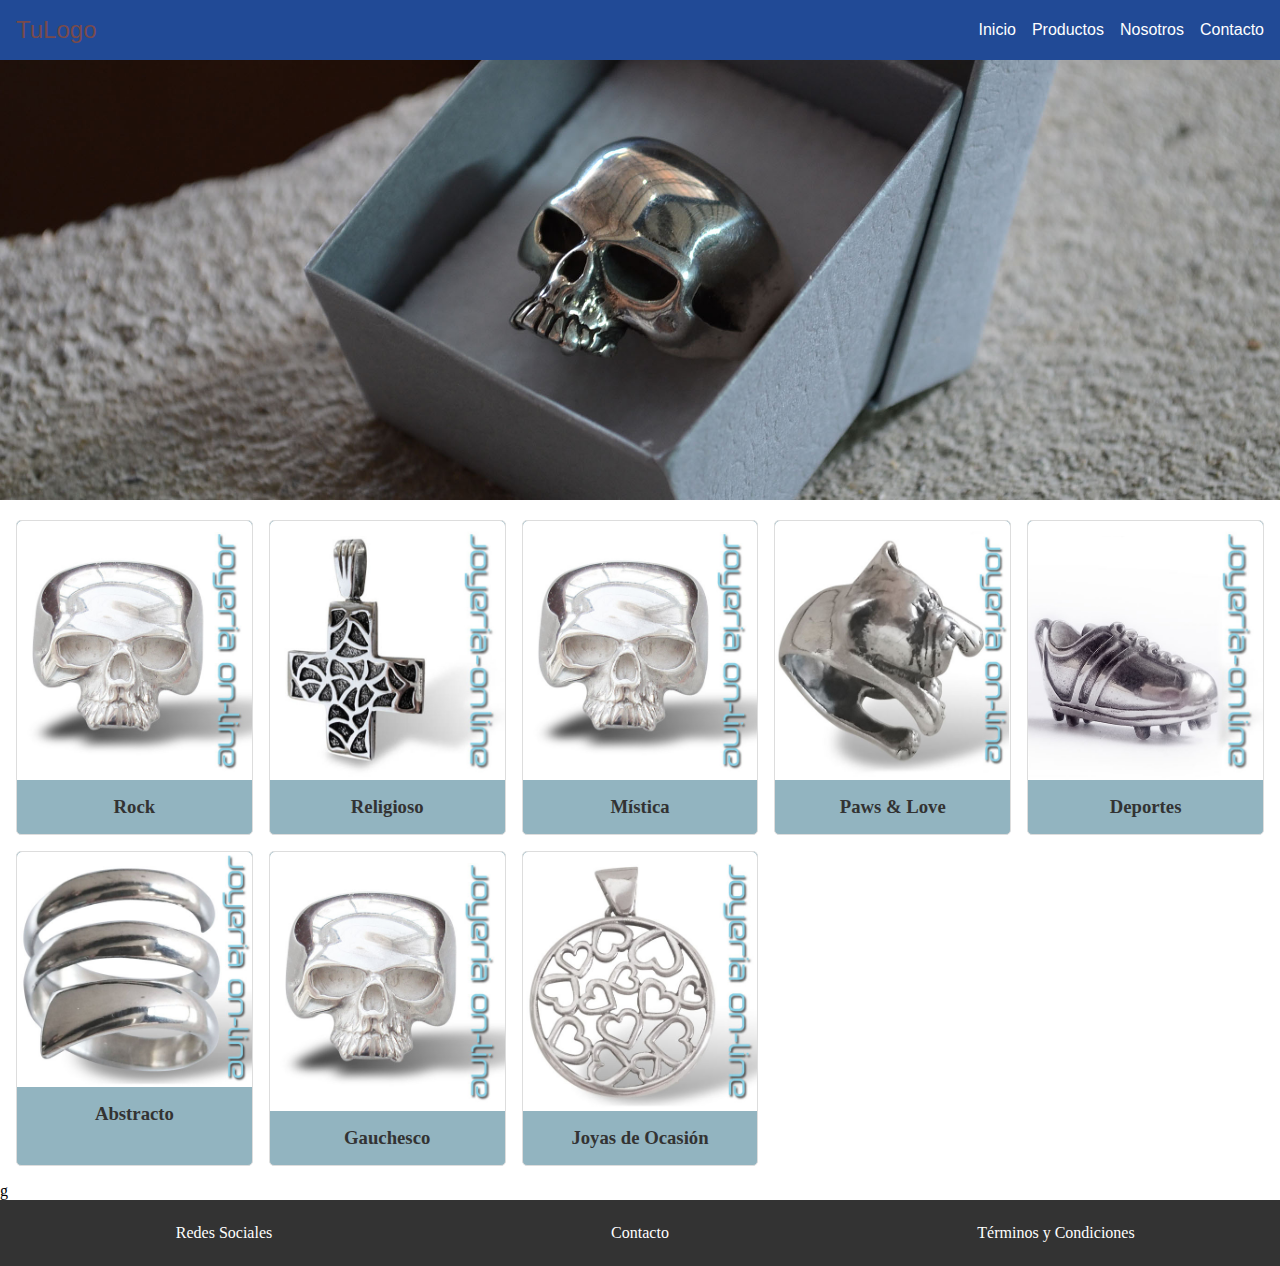
==== index.html @ 59936ca4 "unificando tamaño de imagenes de las tarjetas" ====
<!DOCTYPE html>
<html lang="es">
<head>
  <meta charset="UTF-8">
  <meta name="viewport" content="width=device-width, initial-scale=1.0">
  <title>Tienda de Accesorios</title>
  <link rel="stylesheet" href="estilo.css">
</head>
<body>

  <!-- Header -->
  <header class="header">
    <div class="logo">TuLogo</div>
    <nav class="nav">
      <a href="#">Inicio</a>
      <a href="#">Productos</a>
      <a href="#">Nosotros</a>
      <a href="#">Contacto</a>
    </nav>
  </header>

  <!-- Main Body -->
  <div>

    <img src="imagenes/caratula-fondo.jpg" alt="Joyería con significado" style="width:100%;">
  </div>
  <main class="productos">
    
    <a href="rock.html" class="producto-item">
      <img src="imagenes/portada-rock.jpg"Rock">
      <h3>Rock</h3>
    </a>
    <a href="religioso.html" class="producto-item">
      <img src="imagenes/portada-religioso.jpg.jpg" alt="Religioso">
      <h3>Religioso</h3>
    </a>
    <a href="mistica.html" class="producto-item">
      <img src="imagenes/portada-rock.jpg" alt="Mística">
      <h3>Mística</h3>
    </a>
    <a href="paws_love.html" class="producto-item">
      <img src="imagenes/portada-paws.jpg" alt="Paws & Love">
      <h3>Paws & Love</h3>
    </a>
    <a href="deportes.html" class="producto-item">
      <img src="imagenes/portada-deportes.jpg.jpg" alt="Deportes">
      <h3>Deportes</h3>
    </a>
    <a href="abstracto.html" class="producto-item">
      <img src="imagenes/portada-abstracto.jpg" alt="Abstracto">
      <h3>Abstracto</h3>
    </a>
    <a href="gauchesco.html" class="producto-item">
        <img src="imagenes/portada-rock.jpg" alt="gauchesco">
        <h3>Gauchesco</h3>
      </a>
    <a href="ocasion.html" class="producto-item">
        <img src="imagenes/portada-ocasion.jpg.jpg" alt="Ocasión">
        <h3>Joyas de Ocasión</h3>
      </a>

  </main>
g
  <!-- Footer -->
  <footer class="footer">
    <div class="footer-item">Redes Sociales</div>
    <div class="footer-item">Contacto</div>
    <div class="footer-item">Términos y Condiciones</div>
  </footer>

</body>
</html>
---- estilo.css ----
* {
    box-sizing: border-box;
    margin: 0;
    padding: 0;
  }
  
  body {
    font-family: dosis;
  }
  
  .header {
    font-family: 'Segoe UI', Tahoma, Geneva, Verdana, sans-serif;
    display: grid;
    grid-template-columns: 1fr 2fr;
    align-items: center;
    padding: 1rem;
    background-color: #214a96;
    color: #794a4a;
  }
  
  .logo {
    font-size: 1.5rem;
  }
  
  .nav {
    display: grid;
    grid-template-columns: repeat(4, auto);
    gap: 1rem;
    justify-content: end;
  }
  
  .nav a {
    color: #fff;
    text-decoration: none;
  }
  
  .productos {
    display: grid;
    grid-template-columns: repeat(auto-fill, minmax(200px, 1fr));
    gap: 1rem;
    padding: 1rem;
  }
  
  .producto-item {
    
    display: flex;
    flex-direction: column;
    align-items: center;
    background-color: #92b4c0;
    border: 1px solid #ddd;
    border-radius: 5px;
    text-align: center;
    text-decoration: none;
    color: #333;
  }
  
  .producto-item img {
    width: 100%;
    height: auto;
    border-radius: 5px 5px 0 0;
  }
  
  .producto-item h3 {
    margin: 1rem 0;
  }
  
  .footer {
    display: grid;
    grid-template-columns: repeat(3, 1fr);
    padding: 1rem;
    background-color: #333;
    color: #fff;
    text-align: center;
  }
  
  .footer-item {
    padding: 0.5rem;
  }
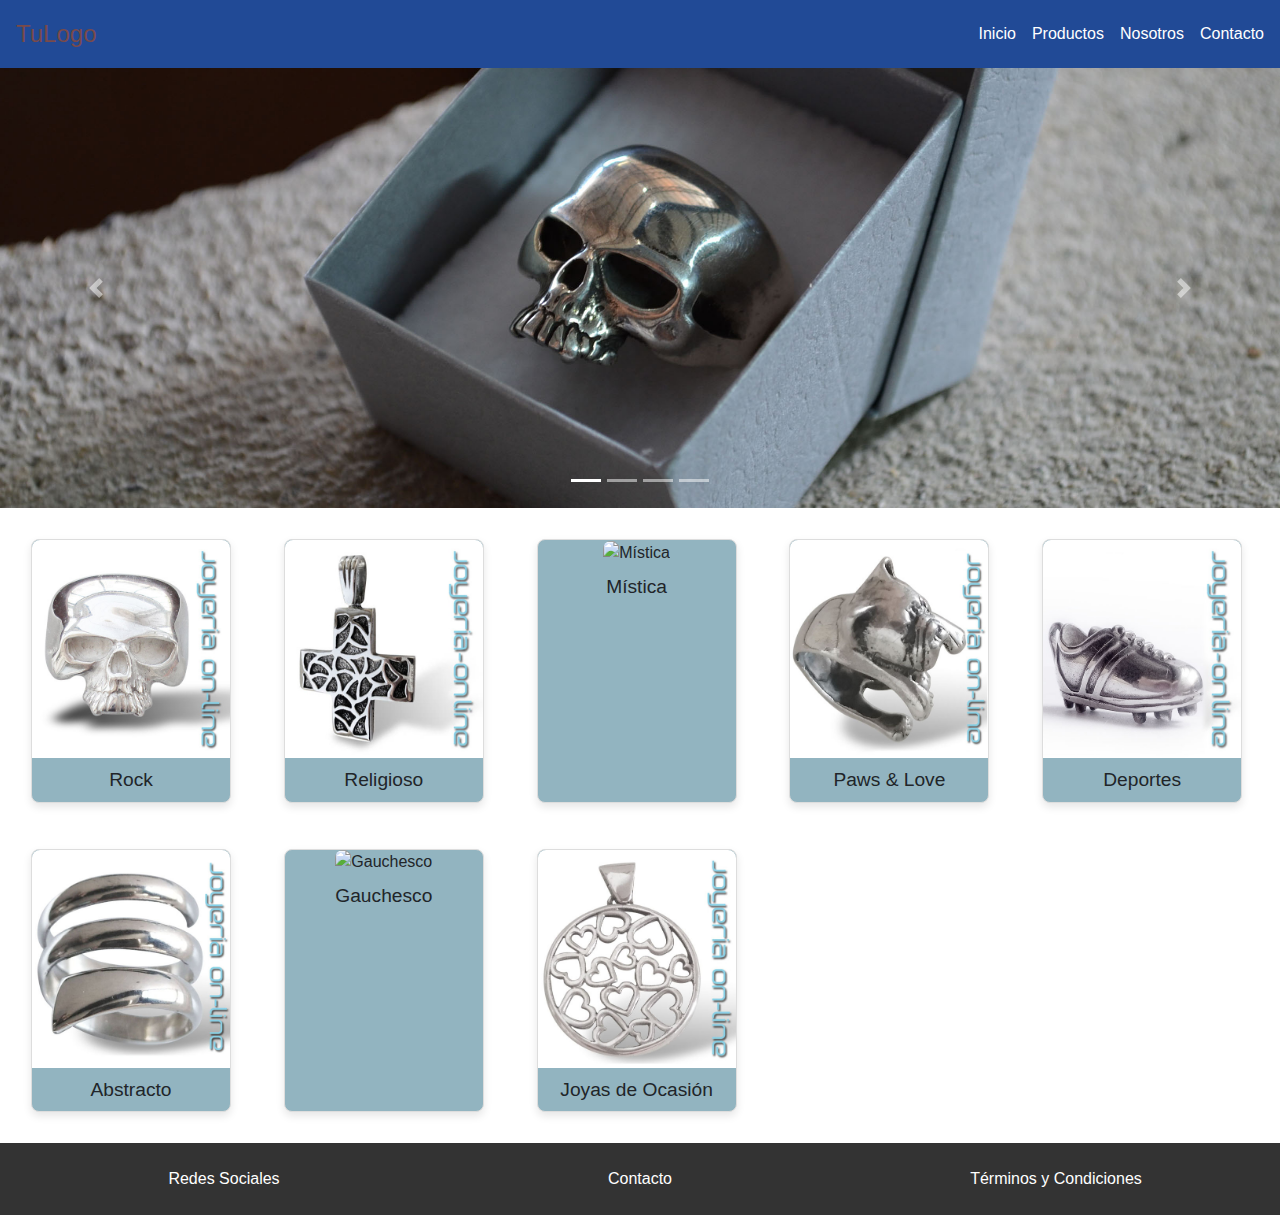
==== commit 4fc21796: "carrousell y sombras" ====
--- a/index.html
+++ b/index.html
@@ -5,6 +5,36 @@
   <meta name="viewport" content="width=device-width, initial-scale=1.0">
   <title>Tienda de Accesorios</title>
   <link rel="stylesheet" href="estilo.css">
+  <!-- Bootstrap CSS -->
+  <link href="https://maxcdn.bootstrapcdn.com/bootstrap/4.5.2/css/bootstrap.min.css" rel="stylesheet">
+  <style>
+    .producto-item {
+      display: inline-block;
+      width: 200px; /* Ajusta el ancho según necesites */
+      text-align: center;
+      margin: 15px;
+      text-decoration: none;
+      color: inherit;
+      box-shadow: 0px 4px 8px rgba(0, 0, 0, 0.1); /* Sombra suave */
+      border-radius: 8px; /* Bordes ligeramente redondeados */
+      transition: transform 0.3s ease, box-shadow 0.3s ease;
+    }
+
+    .producto-item img {
+      width: 100%;
+      border-radius: 8px 8px 0 0; /* Redondeo superior para la imagen */
+    }
+
+    .producto-item h3 {
+      margin: 10px 0;
+      font-size: 1.2em;
+    }
+
+    .producto-item:hover {
+      transform: translateY(-5px); /* Efecto de elevación */
+      box-shadow: 0px 8px 16px rgba(0, 0, 0, 0.2); /* Aumenta la sombra al hacer hover */
+    }
+  </style>
 </head>
 <body>
 
@@ -19,23 +49,50 @@
     </nav>
   </header>
 
-  <!-- Main Body -->
-  <div>
+  <!-- Main Body with Carousel -->
+  <div id="carouselExampleIndicators" class="carousel slide" data-ride="carousel">
+    <ol class="carousel-indicators">
+      <li data-target="#carouselExampleIndicators" data-slide-to="0" class="active"></li>
+      <li data-target="#carouselExampleIndicators" data-slide-to="1"></li>
+      <li data-target="#carouselExampleIndicators" data-slide-to="2"></li>
+      <li data-target="#carouselExampleIndicators" data-slide-to="3"></li>
+    </ol>
+    <div class="carousel-inner">
+      <div class="carousel-item active">
+        <img src="imagenes/caratula-fondo.jpg" class="d-block w-100" alt="Joyería con significado">
+      </div>
+      <div class="carousel-item">
+        <img src="imagenes/caratula-fondo2.jpg" class="d-block w-100" alt="Segunda imagen">
+      </div>
+      <div class="carousel-item">
+        <img src="imagenes/caratula-fondo4.jpg" class="d-block w-100" alt="Tercera imagen">
+      </div>
+      <div class="carousel-item">
+        <img src="imagenes/caratula-fondo3.jpg" class="d-block w-100" alt="Cuarta imagen">
+      </div>
+    </div>
+    <a class="carousel-control-prev" href="#carouselExampleIndicators" role="button" data-slide="prev">
+      <span class="carousel-control-prev-icon" aria-hidden="true"></span>
+      <span class="sr-only">Anterior</span>
+    </a>
+    <a class="carousel-control-next" href="#carouselExampleIndicators" role="button" data-slide="next">
+      <span class="carousel-control-next-icon" aria-hidden="true"></span>
+      <span class="sr-only">Siguiente</span>
+    </a>
+  </div>
 
-    <img src="imagenes/caratula-fondo.jpg" alt="Joyería con significado" style="width:100%;">
-  </div>
+  <!-- Product Cards Section -->
   <main class="productos">
-    
     <a href="rock.html" class="producto-item">
-      <img src="imagenes/portada-rock.jpg"Rock">
+      <img src="imagenes/portada-rock.jpg" alt="Rock">
       <h3>Rock</h3>
     </a>
     <a href="religioso.html" class="producto-item">
-      <img src="imagenes/portada-religioso.jpg.jpg" alt="Religioso">
+      <img src="imagenes/portada-religioso.jpg" alt="Religioso">
       <h3>Religioso</h3>
     </a>
     <a href="mistica.html" class="producto-item">
-      <img src="imagenes/portada-rock.jpg" alt="Mística">
+      <img src="imagenes/portada-mistica.jpg" alt="Mística">
       <h3>Mística</h3>
     </a>
     <a href="paws_love.html" class="producto-item">
@@ -43,7 +100,7 @@
       <h3>Paws & Love</h3>
     </a>
     <a href="deportes.html" class="producto-item">
-      <img src="imagenes/portada-deportes.jpg.jpg" alt="Deportes">
+      <img src="imagenes/portada-deportes.jpg" alt="Deportes">
       <h3>Deportes</h3>
     </a>
     <a href="abstracto.html" class="producto-item">
@@ -51,16 +108,15 @@
       <h3>Abstracto</h3>
     </a>
     <a href="gauchesco.html" class="producto-item">
-        <img src="imagenes/portada-rock.jpg" alt="gauchesco">
-        <h3>Gauchesco</h3>
-      </a>
+      <img src="imagenes/portada-gauchesco.jpg" alt="Gauchesco">
+      <h3>Gauchesco</h3>
+    </a>
     <a href="ocasion.html" class="producto-item">
-        <img src="imagenes/portada-ocasion.jpg.jpg" alt="Ocasión">
-        <h3>Joyas de Ocasión</h3>
-      </a>
+      <img src="imagenes/portada-ocasion.jpg" alt="Ocasión">
+      <h3>Joyas de Ocasión</h3>
+    </a>
+  </main>
 
-  </main>
-g
   <!-- Footer -->
   <footer class="footer">
     <div class="footer-item">Redes Sociales</div>
@@ -68,5 +124,9 @@
     <div class="footer-item">Términos y Condiciones</div>
   </footer>
 
+  <!-- Bootstrap JS and dependencies -->
+  <script src="https://code.jquery.com/jquery-3.5.1.slim.min.js"></script>
+  <script src="https://cdn.jsdelivr.net/npm/@popperjs/core@2.6.0/dist/umd/popper.min.js"></script>
+  <script src="https://maxcdn.bootstrapcdn.com/bootstrap/4.5.2/js/bootstrap.min.js"></script>
 </body>
 </html>
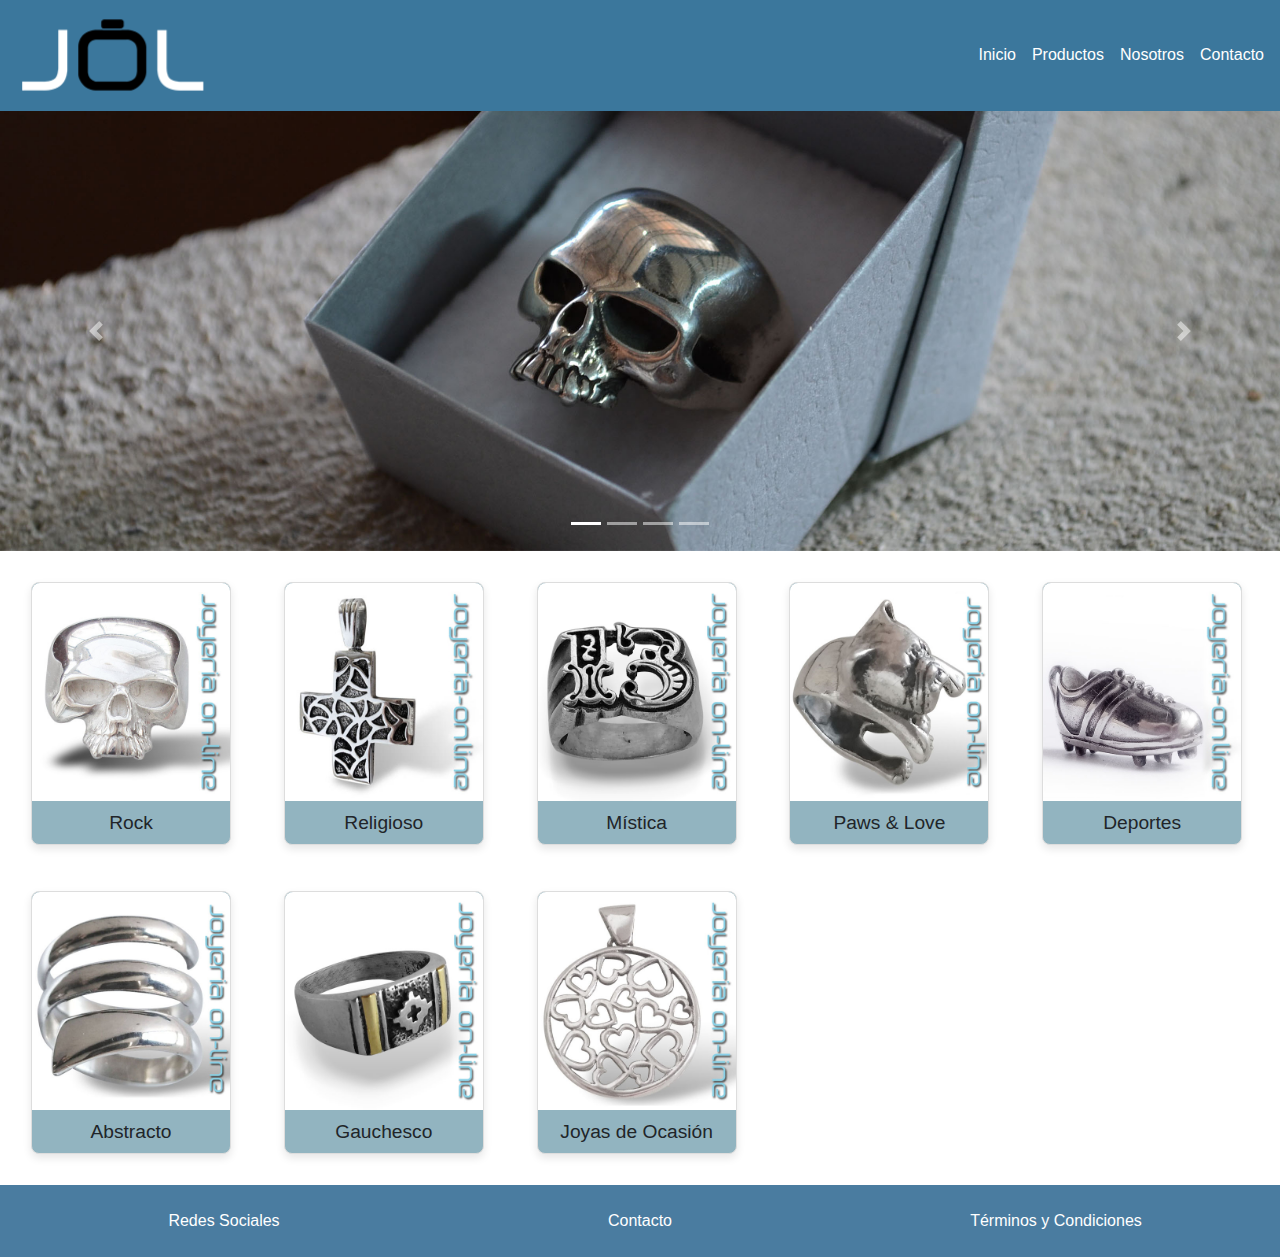
==== commit dadad7a4: "imagenes e isotipo en svg" ====
--- a/index.html
+++ b/index.html
@@ -3,7 +3,7 @@
 <head>
   <meta charset="UTF-8">
   <meta name="viewport" content="width=device-width, initial-scale=1.0">
-  <title>Tienda de Accesorios</title>
+  <title>Joyeria On-Line</title>
   <link rel="stylesheet" href="estilo.css">
   <!-- Bootstrap CSS -->
   <link href="https://maxcdn.bootstrapcdn.com/bootstrap/4.5.2/css/bootstrap.min.css" rel="stylesheet">
@@ -40,7 +40,10 @@
 
   <!-- Header -->
   <header class="header">
-    <div class="logo">TuLogo</div>
+    <div class="logo">
+      <img src="imagenes/isotipo transparente.svg" width 5%   
+       ="Joyería on-line" srcset="">
+      </div>
     <nav class="nav">
       <a href="#">Inicio</a>
       <a href="#">Productos</a>
@@ -92,7 +95,7 @@
       <h3>Religioso</h3>
     </a>
     <a href="mistica.html" class="producto-item">
-      <img src="imagenes/portada-mistica.jpg" alt="Mística">
+      <img src="imagenes/portada-mistico.jpg" alt="Mística">
       <h3>Mística</h3>
     </a>
     <a href="paws_love.html" class="producto-item">
--- a/estilo.css
+++ b/estilo.css
@@ -14,7 +14,7 @@
     grid-template-columns: 1fr 2fr;
     align-items: center;
     padding: 1rem;
-    background-color: #214a96;
+    background-color: #3b779c;
     color: #794a4a;
   }
   
@@ -68,7 +68,7 @@
     display: grid;
     grid-template-columns: repeat(3, 1fr);
     padding: 1rem;
-    background-color: #333;
+    background-color: #4a7ca0;
     color: #fff;
     text-align: center;
   }
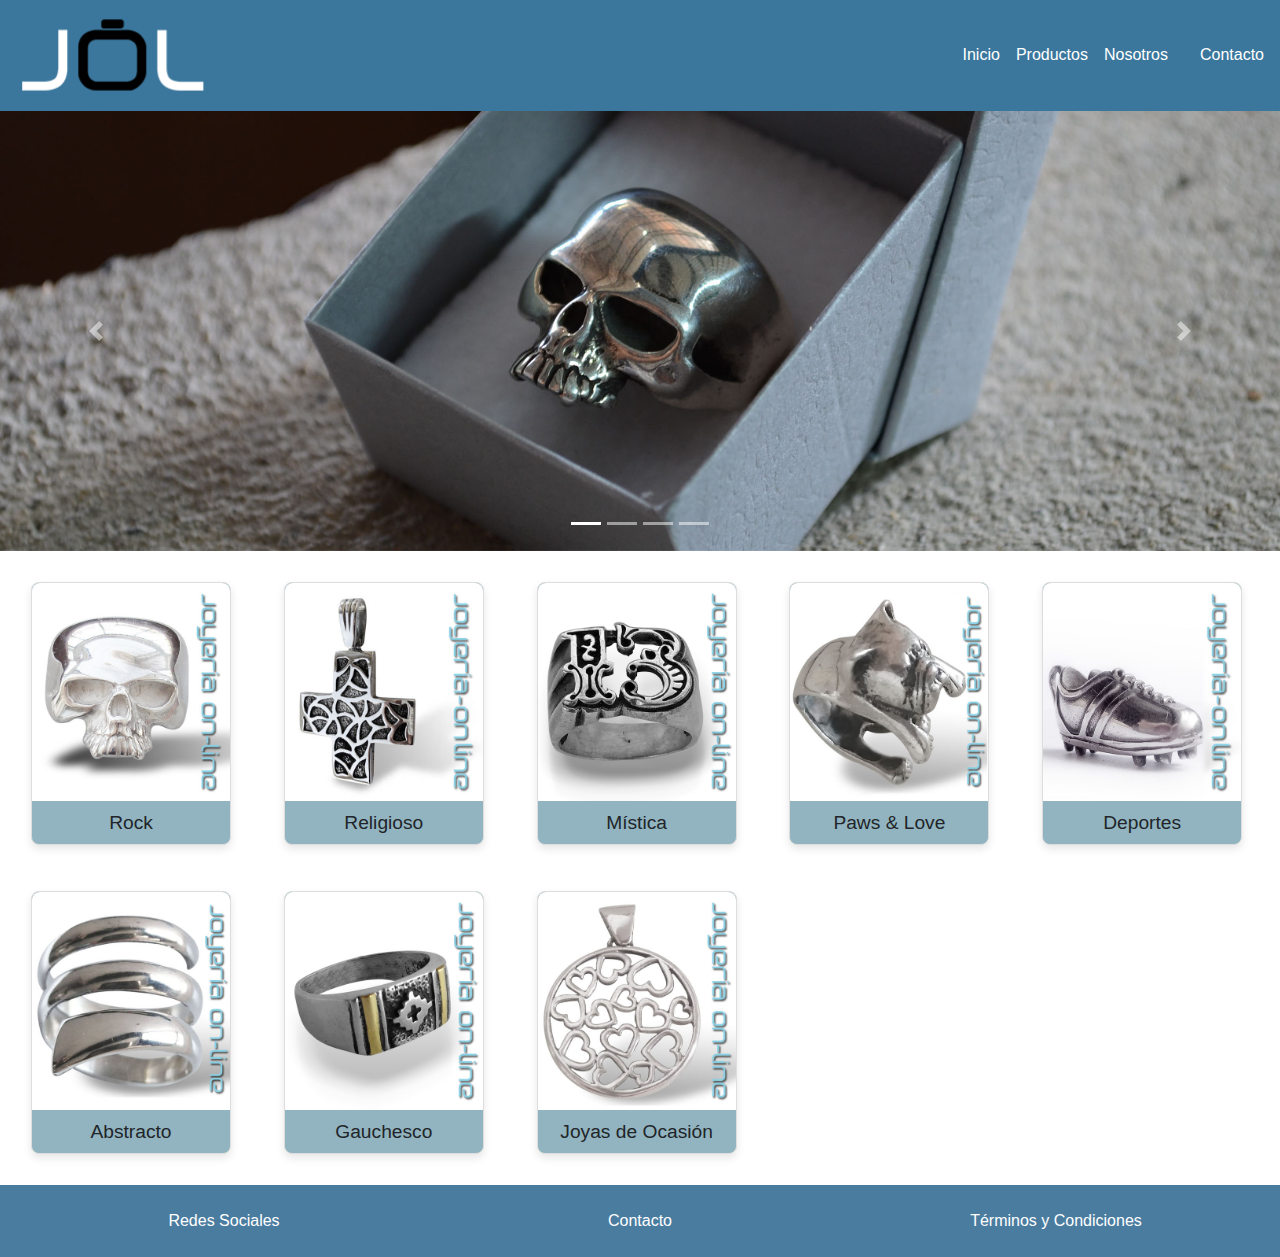
==== commit d5483af4: "pagina Nosotros con mapa" ====
--- a/index.html
+++ b/index.html
@@ -47,7 +47,9 @@
     <nav class="nav">
       <a href="#">Inicio</a>
       <a href="#">Productos</a>
-      <a href="#">Nosotros</a>
+      <a href="#">Nosotros
+        <a href="Nosotros.html"></a>
+      </a>
       <a href="#">Contacto</a>
     </nav>
   </header>
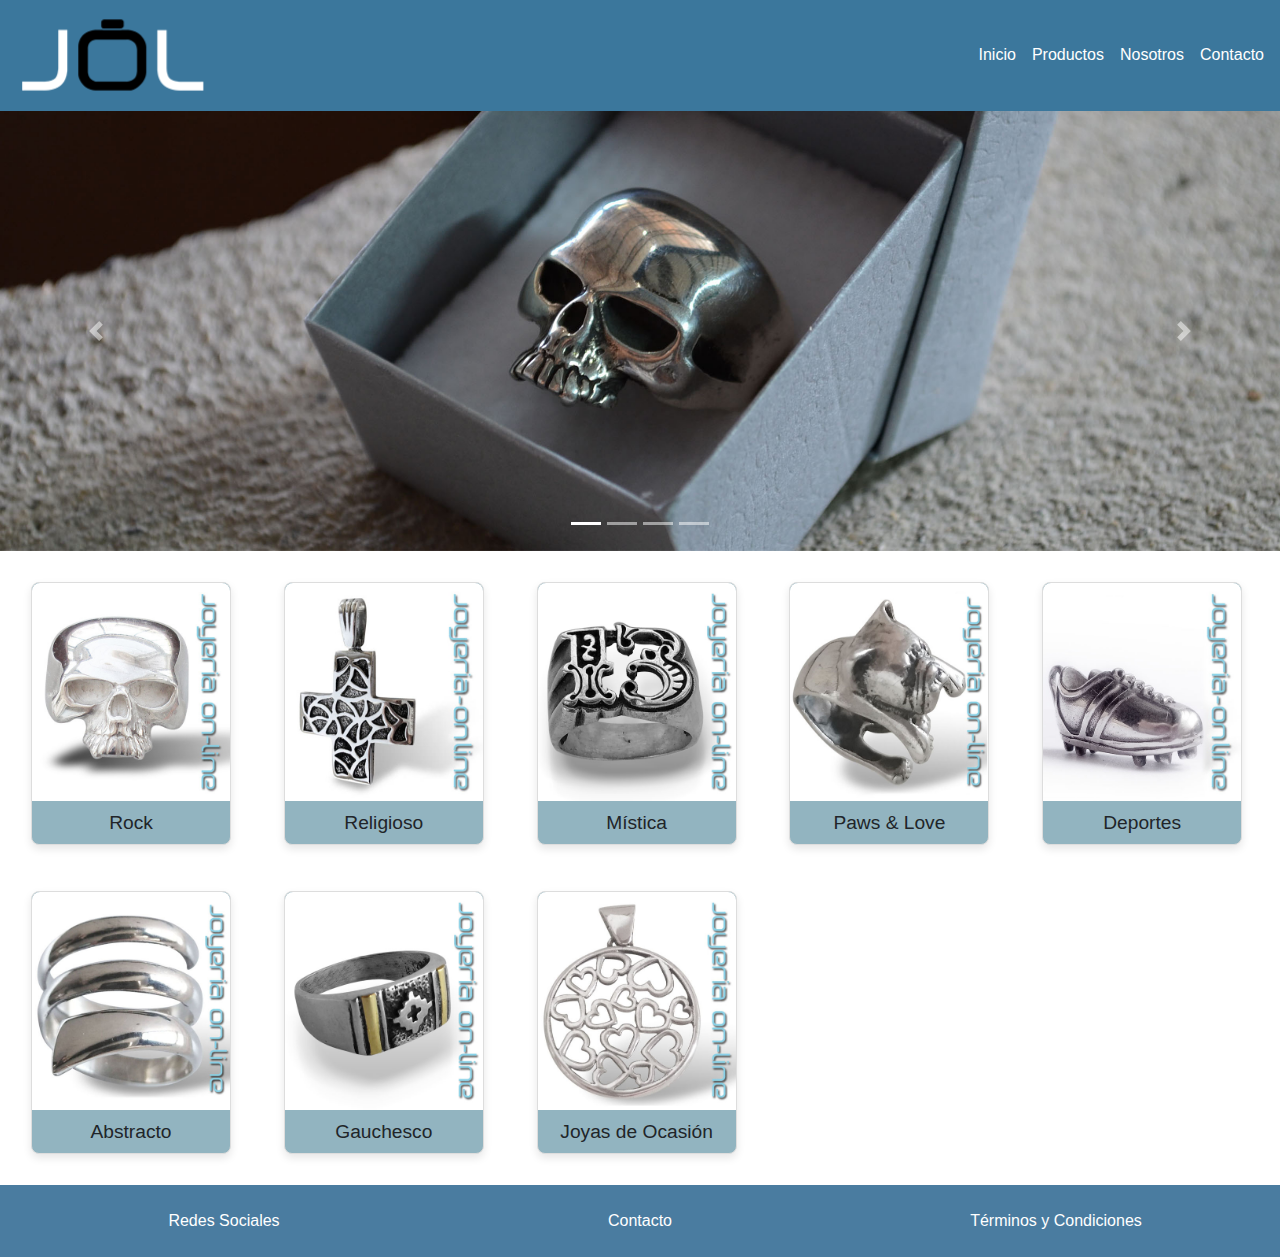
==== commit 43e13de8: "carrousel en Nosotros" ====
--- a/index.html
+++ b/index.html
@@ -47,9 +47,7 @@
     <nav class="nav">
       <a href="#">Inicio</a>
       <a href="#">Productos</a>
-      <a href="#">Nosotros
-        <a href="Nosotros.html"></a>
-      </a>
+      <a href="Nosotros.html">Nosotros</a>
       <a href="#">Contacto</a>
     </nav>
   </header>
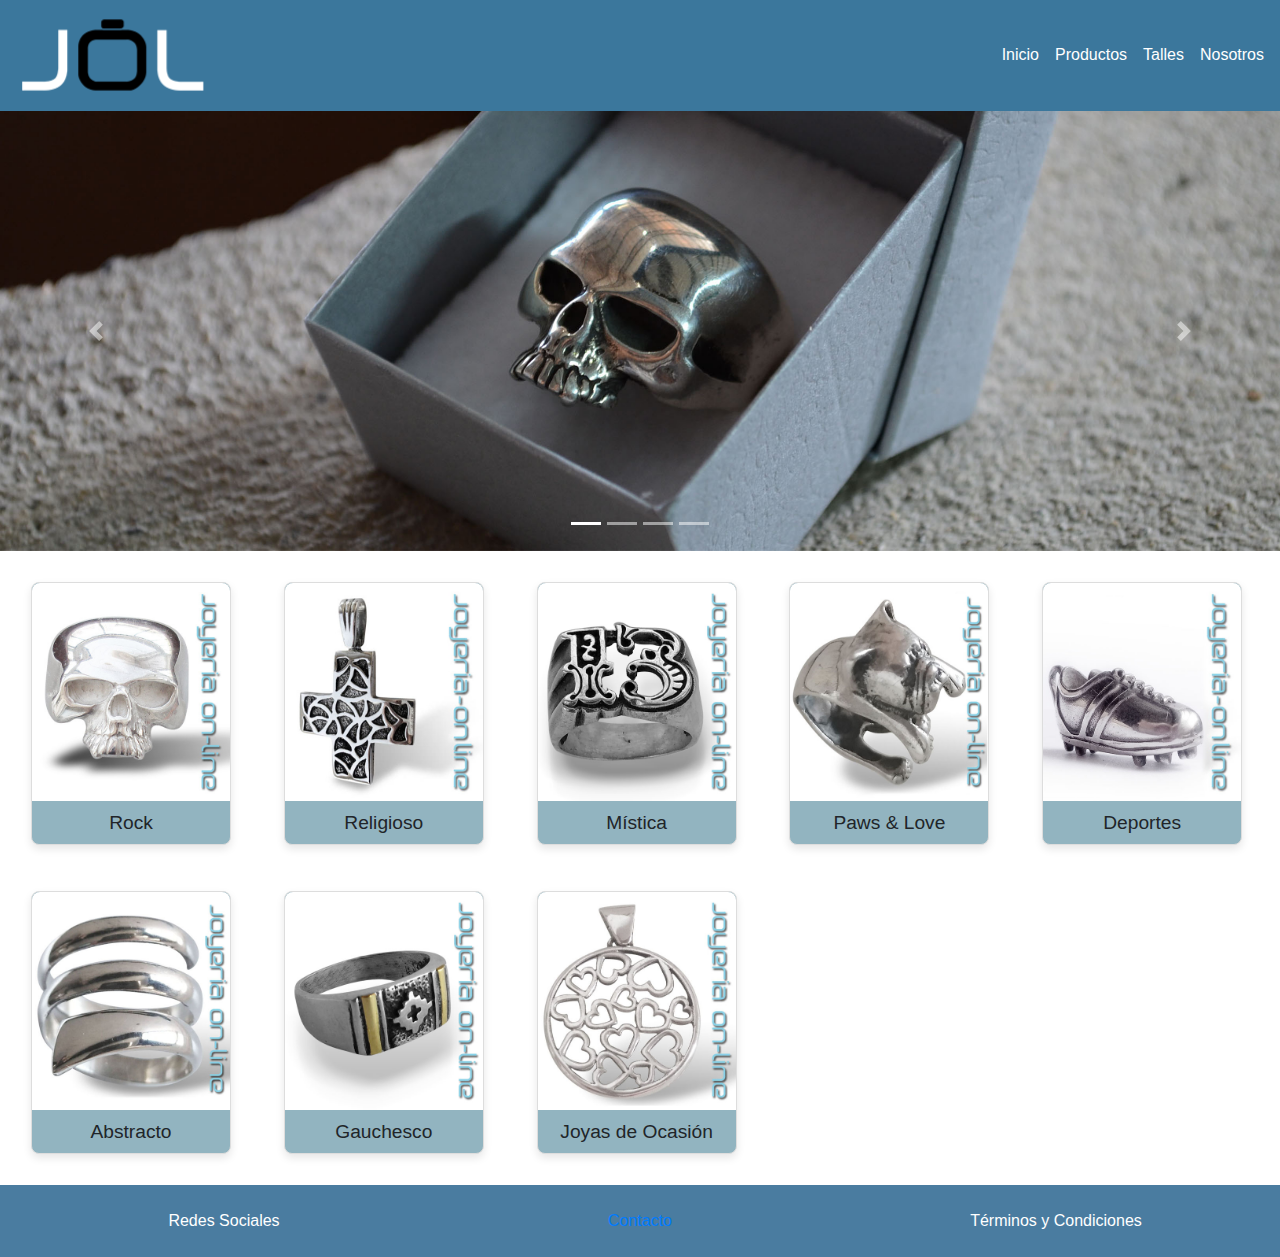
==== commit c653a0fa: "contacto" ====
--- a/index.html
+++ b/index.html
@@ -1,5 +1,6 @@
 <!DOCTYPE html>
 <html lang="es">
+
 <head>
   <meta charset="UTF-8">
   <meta name="viewport" content="width=device-width, initial-scale=1.0">
@@ -10,19 +11,23 @@
   <style>
     .producto-item {
       display: inline-block;
-      width: 200px; /* Ajusta el ancho según necesites */
+      width: 200px;
+      /* Ajusta el ancho según necesites */
       text-align: center;
       margin: 15px;
       text-decoration: none;
       color: inherit;
-      box-shadow: 0px 4px 8px rgba(0, 0, 0, 0.1); /* Sombra suave */
-      border-radius: 8px; /* Bordes ligeramente redondeados */
+      box-shadow: 0px 4px 8px rgba(0, 0, 0, 0.1);
+      /* Sombra suave */
+      border-radius: 8px;
+      /* Bordes ligeramente redondeados */
       transition: transform 0.3s ease, box-shadow 0.3s ease;
     }
 
     .producto-item img {
       width: 100%;
-      border-radius: 8px 8px 0 0; /* Redondeo superior para la imagen */
+      border-radius: 8px 8px 0 0;
+      /* Redondeo superior para la imagen */
     }
 
     .producto-item h3 {
@@ -31,24 +36,27 @@
     }
 
     .producto-item:hover {
-      transform: translateY(-5px); /* Efecto de elevación */
-      box-shadow: 0px 8px 16px rgba(0, 0, 0, 0.2); /* Aumenta la sombra al hacer hover */
+      transform: translateY(-5px);
+      /* Efecto de elevación */
+      box-shadow: 0px 8px 16px rgba(0, 0, 0, 0.2);
+      /* Aumenta la sombra al hacer hover */
     }
   </style>
 </head>
+
 <body>
 
   <!-- Header -->
   <header class="header">
     <div class="logo">
-      <img src="imagenes/isotipo transparente.svg" width 5%   
-       ="Joyería on-line" srcset="">
-      </div>
+      <img src="imagenes/isotipo transparente.svg" width 5%="Joyería on-line" srcset="">
+    </div>
     <nav class="nav">
       <a href="#">Inicio</a>
       <a href="#">Productos</a>
+      <a href="Talles.html">Talles</a>
       <a href="Nosotros.html">Nosotros</a>
-      <a href="#">Contacto</a>
+
     </nav>
   </header>
 
@@ -123,13 +131,15 @@
   <!-- Footer -->
   <footer class="footer">
     <div class="footer-item">Redes Sociales</div>
-    <div class="footer-item">Contacto</div>
+    <div class="footer-item"><a href="contacto.html">Contacto</a></div>
     <div class="footer-item">Términos y Condiciones</div>
   </footer>
+
 
   <!-- Bootstrap JS and dependencies -->
   <script src="https://code.jquery.com/jquery-3.5.1.slim.min.js"></script>
   <script src="https://cdn.jsdelivr.net/npm/@popperjs/core@2.6.0/dist/umd/popper.min.js"></script>
   <script src="https://maxcdn.bootstrapcdn.com/bootstrap/4.5.2/js/bootstrap.min.js"></script>
 </body>
-</html>
+
+</html>--- a/estilo.css
+++ b/estilo.css
@@ -71,6 +71,8 @@
     background-color: #4a7ca0;
     color: #fff;
     text-align: center;
+    /*position: fixed;
+    bottom: 0%;*/
   }
   
   .footer-item {
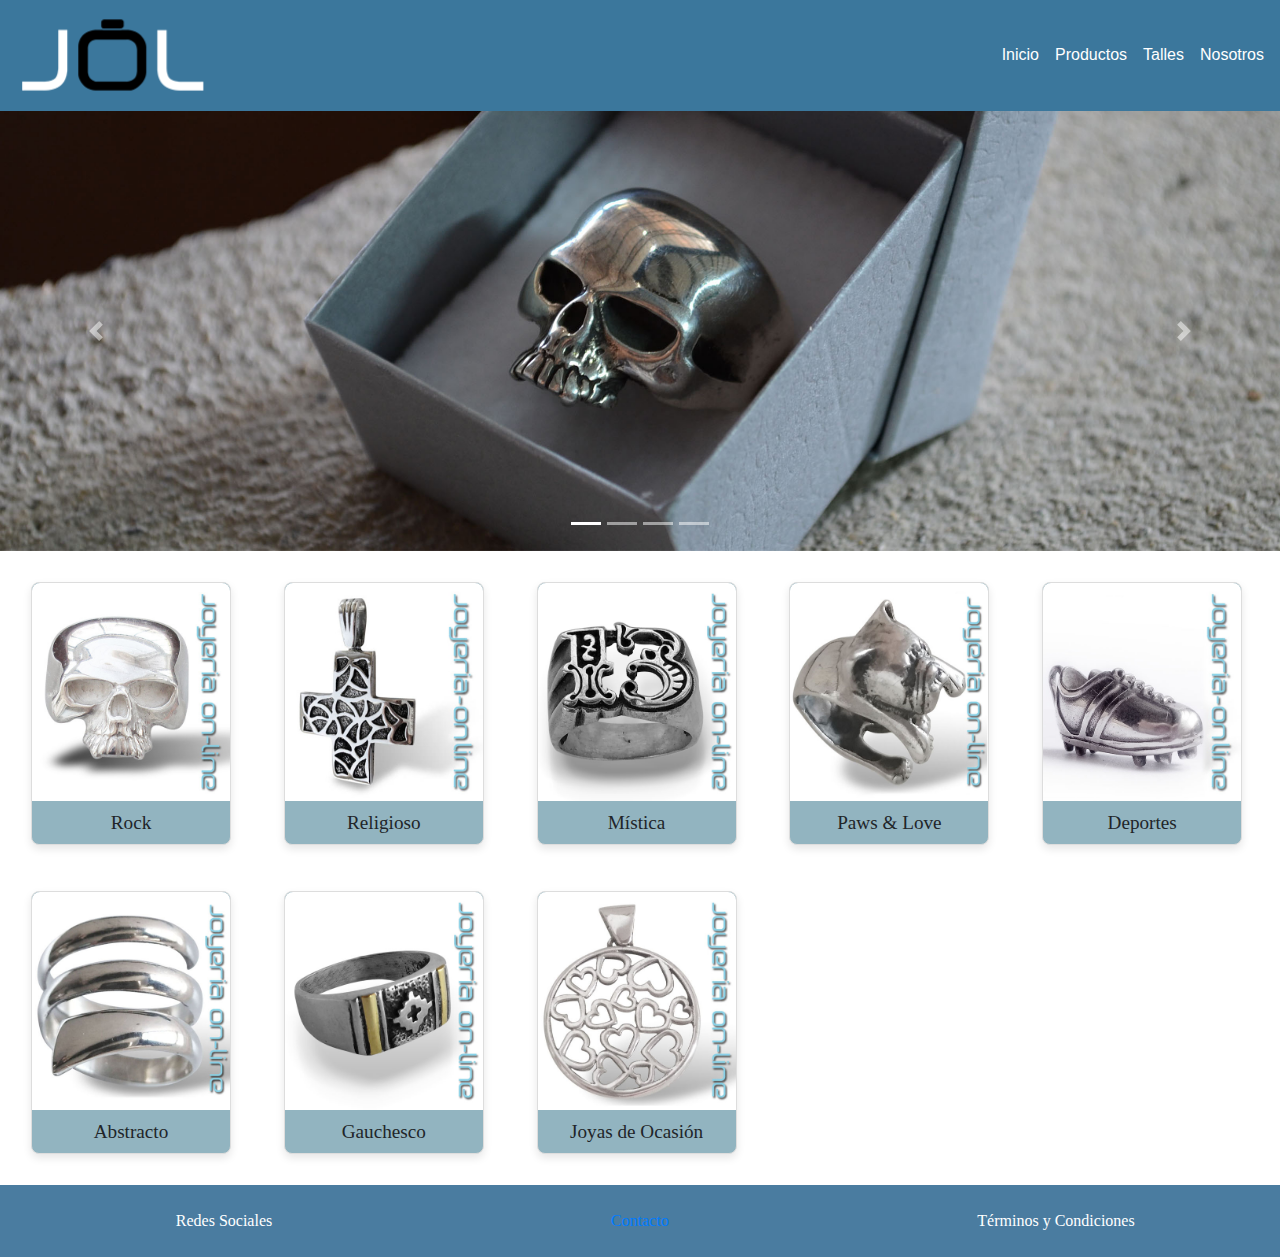
==== commit 60aefcd0: "separe css" ====
--- a/index.html
+++ b/index.html
@@ -5,29 +5,29 @@
   <meta charset="UTF-8">
   <meta name="viewport" content="width=device-width, initial-scale=1.0">
   <title>Joyeria On-Line</title>
-  <link rel="stylesheet" href="estilo.css">
-  <!-- Bootstrap CSS -->
-  <link href="https://maxcdn.bootstrapcdn.com/bootstrap/4.5.2/css/bootstrap.min.css" rel="stylesheet">
-  <style>
+   <link href="https://maxcdn.bootstrapcdn.com/bootstrap/4.5.2/css/bootstrap.min.css" rel="stylesheet">
+   <link rel="stylesheet" href="estilo.css"> 
+   <link rel="stylesheet" href="index.css">
+  <!-- <style>
     .producto-item {
       display: inline-block;
       width: 200px;
-      /* Ajusta el ancho según necesites */
+      
       text-align: center;
       margin: 15px;
       text-decoration: none;
       color: inherit;
       box-shadow: 0px 4px 8px rgba(0, 0, 0, 0.1);
-      /* Sombra suave */
+      
       border-radius: 8px;
-      /* Bordes ligeramente redondeados */
+   
       transition: transform 0.3s ease, box-shadow 0.3s ease;
     }
 
     .producto-item img {
       width: 100%;
       border-radius: 8px 8px 0 0;
-      /* Redondeo superior para la imagen */
+     
     }
 
     .producto-item h3 {
@@ -37,11 +37,11 @@
 
     .producto-item:hover {
       transform: translateY(-5px);
-      /* Efecto de elevación */
+     
       box-shadow: 0px 8px 16px rgba(0, 0, 0, 0.2);
-      /* Aumenta la sombra al hacer hover */
+    
     }
-  </style>
+  </style> -->
 </head>
 
 <body>
@@ -140,6 +140,7 @@
   <script src="https://code.jquery.com/jquery-3.5.1.slim.min.js"></script>
   <script src="https://cdn.jsdelivr.net/npm/@popperjs/core@2.6.0/dist/umd/popper.min.js"></script>
   <script src="https://maxcdn.bootstrapcdn.com/bootstrap/4.5.2/js/bootstrap.min.js"></script>
+  
 </body>
 
 </html>--- a/estilo.css
+++ b/estilo.css
@@ -78,4 +78,41 @@
   .footer-item {
     padding: 0.5rem;
   }
-  +  
+  .calculadora-container {
+    width: 48%;
+    margin-top: 20px;
+    border: 1px solid #ddd;
+    border-radius: 10px;
+    padding: 20px;
+    box-shadow: 0 4px 8px rgba(0, 0, 0, 0.1);
+    display: flex;
+    flex-direction: column;
+}
+
+.calculadora-container h4 {
+    text-align: center;
+    margin-bottom: 15px;
+}
+
+.calculadora-container label {
+    margin-bottom: 10px;
+}
+
+.calculadora-container input {
+    margin-bottom: 15px;
+    padding: 10px;
+    width: 100%;
+    border: 1px solid #ccc;
+    border-radius: 5px;
+}
+
+.calculadora-container button {
+    width: 100%;
+}
+
+#resultadoTalle {
+    margin-top: 15px;
+    font-weight: bold;
+    text-align: center;
+}
--- a/index.css
+++ b/index.css
@@ -0,0 +1,32 @@
+.producto-item {
+    display: inline-block;
+    width: 200px;
+    /* Ajusta el ancho según necesites */
+    text-align: center;
+    margin: 15px;
+    text-decoration: none;
+    color: inherit;
+    box-shadow: 0px 4px 8px rgba(0, 0, 0, 0.1);
+    /* Sombra suave */
+    border-radius: 8px;
+    /* Bordes ligeramente redondeados */
+    transition: transform 0.3s ease, box-shadow 0.3s ease;
+  }
+
+  .producto-item img {
+    width: 100%;
+    border-radius: 8px 8px 0 0;
+    /* Redondeo superior para la imagen */
+  }
+
+  .producto-item h3 {
+    margin: 10px 0;
+    font-size: 1.2em;
+  }
+
+  .producto-item:hover {
+    transform: translateY(-5px);
+    /* Efecto de elevación */
+    box-shadow: 0px 8px 16px rgba(0, 0, 0, 0.2);
+    /* Aumenta la sombra al hacer hover */
+  }